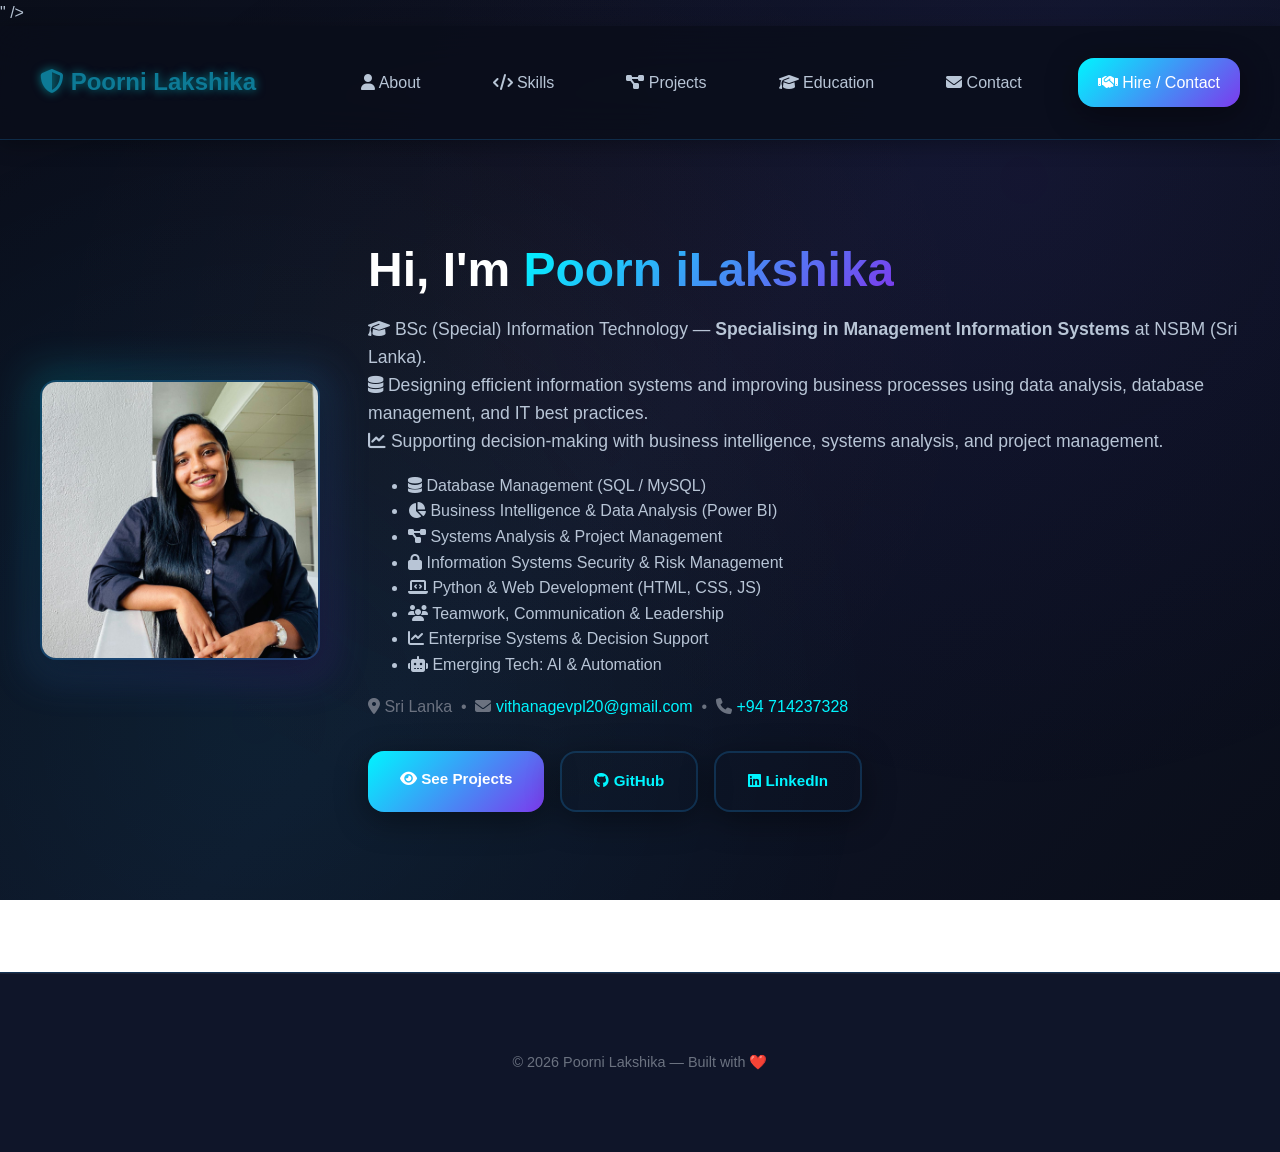
==== index.html @ 37166b0a "Add files via upload" ====
<!doctype html>
<html lang="en">
<head>
  <meta charset="utf-8" />
  <meta name="viewport" content="width=device-width,initial-scale=1" />
  <title>Poorni Lakshika</title>
  <meta name="description" content="Poorni Lakshika —  MIS undergraduate at NSBM focusing on database management, business intelligence, systems analysis, project management, and information systems security. Explore projects in Power BI dashboards, enterprise solutions, and data-driven decision making." />
" />
  <link rel="stylesheet" href="styles.css" />
  <link rel="icon" href="data:;base64,iVBORw0KGgo=">

  <!-- Open Graph / Twitter -->
  <meta property="og:title" content="Poorni Lakshika — & MIS Undergraduate | Data, Systems & Business Technology Portfolio">
  <meta property="og:description" content="Secure Share • Voice-Authenticated Login • Exam Proctoring Concept • Firebase • Kotlin • Offensive/Defensive Security">
  <meta property="og:type" content="website">
  <meta property="og:image" content="about.jpg">
  <meta name="twitter:card" content="summary_large_image">

  <!-- Font Awesome -->
  <link rel="preconnect" href="https://cdnjs.cloudflare.com" crossorigin>
  <link rel="stylesheet" href="https://cdnjs.cloudflare.com/ajax/libs/font-awesome/6.5.1/css/all.min.css">

  <!-- JSON-LD: Person -->
  <script type="application/ld+json">
  {
    "@context":"https://schema.org",
    "@type":"Person",
    "name":"Poorni Lakshika",
    "jobTitle":"MIS Student & Data, Systems & Business Technology Portfolio ",
    "email":"mailt:Vithanagevpl20@gmail.com",
    "telephone":"+94714237328",
    "image":"about.jpg",
    "alumniOf":{"@type":"CollegeOrUniversity","name":"NSBM Green Univercity"},
    "knowsAbout":["Management Information Systems","Database Management","Business Intelligence","Data Analysis","Systems Analysis & Design","Project Management"],
    "url":""
  }
  </script>
</head>
<body>
 

  <header class="site-header" role="banner">
    <div class="container header-inner">
      <a class="logo" href="#home" aria-label="Go to home">
        <i class="fas fa-shield-alt" aria-hidden="true"></i> <span>Poorni Lakshika</span>
      </a>

      <nav class="nav" id="nav" role="navigation" aria-label="Primary">
  <a href="about.html"><i class="fas fa-user" aria-hidden="true"></i> About</a>
  <a href="skills.html"><i class="fas fa-code" aria-hidden="true"></i> Skills</a>
  <a href="projects.html"><i class="fas fa-project-diagram" aria-hidden="true"></i> Projects</a>
  <a href="education.html"><i class="fas fa-graduation-cap" aria-hidden="true"></i> Education</a>
  <a href="contact.html"><i class="fas fa-envelope" aria-hidden="true"></i> Contact</a>
  <a class="cta" href="contact.html"><i class="fas fa-handshake" aria-hidden="true"></i> Hire / Contact</a>
      </nav>

      <button id="navToggle" class="nav-toggle" aria-label="Toggle navigation" aria-controls="nav" aria-expanded="false">☰</button>
    </div>
  </header>

  <main id="main">
    <!-- HERO -->
    <section id="home" class="hero">
      <div class="container hero-grid">
        <div class="hero-card">
          <img src="about.jpg" alt="Portrait of Poorni Lakshika" class="avatar" />
        </div>
        <div class="hero-copy">
          <h1>Hi, I'm <span class="accent">Poorn iLakshika</span></h1>
          <p class="lead">
            <p class="lead">
  <i class="fas fa-graduation-cap" aria-hidden="true"></i>
  BSc (Special) Information Technology — <strong>Specialising in Management Information Systems</strong> at NSBM (Sri Lanka).<br>
  <i class="fas fa-database" aria-hidden="true"></i>
  Designing efficient information systems and improving business processes using data analysis, database management, and IT best practices.<br>
  <i class="fas fa-chart-line" aria-hidden="true"></i>
  Supporting decision-making with business intelligence, systems analysis, and project management.
</p>


        <ul class="quick-stats" aria-label="Highlights">
  <li><i class="fas fa-database"></i> Database Management (SQL / MySQL)</li>
  <li><i class="fas fa-chart-pie"></i> Business Intelligence & Data Analysis (Power BI)</li>
  <li><i class="fas fa-project-diagram"></i> Systems Analysis & Project Management</li>
  <li><i class="fas fa-lock"></i> Information Systems Security & Risk Management</li>
  <li><i class="fas fa-laptop-code"></i> Python & Web Development (HTML, CSS, JS)</li>
  <li><i class="fas fa-users"></i> Teamwork, Communication & Leadership</li>
  <li><i class="fas fa-chart-line"></i> Enterprise Systems & Decision Support</li>
  <li><i class="fas fa-robot"></i> Emerging Tech: AI & Automation</li>
</ul>



          <p class="meta">
            <i class="fas fa-location-dot"></i> Sri Lanka
            &nbsp;•&nbsp; <i class="fas fa-envelope"></i> <a href="mailto:vithanagevpl20@gmail.com">vithanagevpl20@gmail.com</a>
            &nbsp;•&nbsp; <i class="fas fa-phone"></i> <a href="tel:+94771863032">+94 714237328</a>
          </p>

          <div class="hero-actions">
            <a class="btn" href="projects.html"><i class="fas fa-eye"></i> See Projects</a>
            <a class="btn ghost" href="https://github.com/PoorniLakshika" target="_blank" rel="noopener"><i class="fab fa-github"></i> GitHub</a>
            <a class="btn ghost" href="https://www.linkedin.com/in/PoorniLakshika/" target="_blank" rel="noopener"><i class="fab fa-linkedin"></i> LinkedIn</a>
          </div>
        </div>
      </div>
    </section>

   
  </main>

  <footer class="site-footer" role="contentinfo">
    <div class="container">
      <p>© <span id="year"></span> Poorni Lakshika — Built with ❤️</p>
    </div>
  </footer>

  <script>
    // Year
    document.getElementById('year').textContent = new Date().getFullYear();

    // Mobile nav toggle (accessible)
    const navToggle = document.getElementById('navToggle');
    const nav = document.getElementById('nav');
    navToggle.addEventListener('click', () => {
      const expanded = navToggle.getAttribute('aria-expanded') === 'true';
      navToggle.setAttribute('aria-expanded', String(!expanded));
      nav.classList.toggle('open');
    });

    // Smooth scroll for anchor links (optional)
    document.querySelectorAll('a[href^="#"]').forEach(a => {
      a.addEventListener('click', e => {
        const id = a.getAttribute('href');
        if (id.length > 1) {
          e.preventDefault();
          document.querySelector(id).scrollIntoView({ behavior: 'smooth', block: 'start' });
        }
      });
    });
  </script>
</body>
</html>
---- styles.css ----
/* General resets */
body {
  font-family: 'Segoe UI', Tahoma, Geneva, Verdana, sans-serif;
  line-height: 1.6;
  color: #333;
  background-color: #f9f9f9;
  margin: 0;
  padding: 0;
}

/* Consistent background for certificate page */
body.certificate-bg {
  background: #0a0e1a !important;
  color: #fff;
}

.certificate-main {
  width: 100%;
  max-width: 500px;
  margin: 0 auto;
  padding: 1rem;
  display: flex;
  flex-direction: column;
  align-items: center;
  justify-content: center;
  min-height: 100vh;
}

.certificate-main figure {
  margin: 0;
  text-align: center;
}

.certificate-main img {
  max-width: 100%;
  width: 100%;
  border-radius: 16px;
  box-shadow: 0 4px 32px rgba(39,166,255,0.18);
  border: 2px solid #27a6ff;
}

.certificate-main figcaption {
  margin-top: 1rem;
  font-size: 1.1rem;
  color: #27a6ff;
  font-weight: 600;
}

@media (max-width: 600px) {
  .certificate-main {
    max-width: 98vw;
    padding: 0.5rem;
  }
  .certificate-main img {
    border-radius: 10px;
  }
  .certificate-main figcaption {
    font-size: 1rem;
  }
}

.container {
  max-width: 900px;
  margin: 0 auto;
  padding: 2rem 1rem;
}

/* Header */
.site-header {
  background-color: #1a1a1a;
  color: white;
  padding: 1rem 0;
  position: sticky;
  top: 0;
  z-index: 100;
}

.site-header .logo {
  font-weight: 700;
  font-size: 1.5rem;
  color: #0d7a96;
  text-decoration: none;
}

.nav a {
  color: #ddd;
  margin-left: 1.5rem;
  text-decoration: none;
  font-weight: 600;
  transition: color 0.3s ease;
}

.nav a:hover,
.nav a.active {
  color: #4caf50;
}

.cta {
  background-color: #4caf50;
  padding: 0.4rem 0.8rem;
  border-radius: 4px;
  font-weight: 700;
  color: white !important;
}

.cta:hover {
  background-color: #45a049;
}

/* About section */
/* About section */
.about-section {
  background: rgba(255, 255, 255, 0.05);
  border-radius: 12px;
  box-shadow: 0 8px 16px rgba(0,0,0,0.1);
  padding: 3rem;
  margin-top: 3rem;

  /* Animation: slide down from header */
  transform: translateY(-150px); /* start above header */
  opacity: 0;
  animation: dropFromHeader 1s ease-out forwards;
}

@keyframes dropFromHeader {
  0% {
    transform: translateY(-150px);
    opacity: 0;
  }
  100% {
    transform: translateY(0);
    opacity: 1;
  }
}

.about-wrapper {
  display: flex;
  gap: 3rem;
  align-items: center;
  flex-wrap: wrap;
}

.about-image img {
  width: 280px;
  border-radius: 20px;
  object-fit: cover;
  box-shadow: 0 8px 15px rgba(0,0,0,0.15);
  transition: transform 0.3s ease;
}

.about-image img:hover {
  transform: scale(1.05);
}

.about-content {
  flex: 1;
  min-width: 280px;
}

.about-content h1 {
  font-size: 2.4rem;
  margin-bottom: 1rem;
  color: #eeeaea;
}

.highlight {
  color: #4caf50;
  font-weight: 700;
}

.about-content p {
  font-size: 1.1rem;
  margin-bottom: 1rem;
  color: #dad0d0;
}

.btn-primary {
  display: inline-block;
  background-color: #4caf50;
  color: white;
  font-weight: 600;
  padding: 0.6rem 1.2rem;
  border-radius: 6px;
  text-decoration: none;
  transition: background-color 0.3s ease;
}

.btn-primary:hover {
  background-color: #45a049;
}

/* Footer */
.site-footer {
  background-color: #1a1a1a;
  color: #aaa;
  text-align: center;
  padding: 1rem 0;
  margin-top: 4rem;
  font-size: 0.9rem;
}

/* Responsive */
@media (max-width: 768px) {
  .about-wrapper {
    flex-direction: column;
    text-align: center;
  }

  .about-image img {
    width: 220px;
    margin: 0 auto;
  }
}

/* ----------------------------------- */
/* Professional Cybersecurity Portfolio Styles */
/* ----------------------------------- */

:root {
  /* Dark cybersecurity color palette */
  --bg: #0a0e1a;
  --bg-secondary: #0f1529;
  --card: #1a1f35;
  --card-hover: #252b47;
  --glass: rgba(39, 166, 255, 0.08);
  --glass-border: rgba(39, 166, 255, 0.2);

  /* Cybersecurity accent colors */
  --accent-primary: #00f5ff;     /* Cyan */
  --accent-secondary: #7c3aed;   /* Purple */
  --accent-warning: #ff6b35;     /* Orange */
  --accent-success: #00ff88;     /* Green */
  --accent-gradient: linear-gradient(135deg, #00f5ff, #7c3aed);

  /* Text colors */
  --text-primary: #ffffff;
  --text-secondary: #b8c5d6;
  --text-muted: #6b7280;

  /* Effects */
  --shadow-glow: 0 0 20px rgba(0, 245, 255, 0.3);
  --shadow-card: 0 8px 32px rgba(0, 0, 0, 0.4);
  --radius: 16px;
  --radius-small: 8px;
  --container: 1200px;
  --gap: 1.5rem;

  /* Typography */
  font-family: 'Inter', 'SF Pro Display', ui-sans-serif, system-ui, -apple-system, "Segoe UI", Roboto, "Helvetica Neue", Arial;
  color: var(--text-secondary);
  line-height: 1.6;
}

/* Reset & Global Styles */
*, *::before, *::after {
  box-sizing: border-box;
}

html, body {
  height: 100%;
  margin: 0;
  padding: 0;
}

body {
  background: linear-gradient(135deg, var(--bg) 0%, var(--bg-secondary) 50%, #0a0e1a 100%);
  background-attachment: fixed;
  font-size: 16px;
  -webkit-font-smoothing: antialiased;
  -moz-osx-font-smoothing: grayscale;
  color: var(--text-secondary);
  position: relative;
  overflow-x: hidden;
}

/* Animated background pattern */
body::before {
  content: '';
  position: fixed;
  top: 0;
  left: 0;
  width: 100%;
  height: 100%;
  background-image:
    radial-gradient(circle at 20% 80%, rgba(0, 245, 255, 0.05) 0%, transparent 50%),
    radial-gradient(circle at 80% 20%, rgba(124, 58, 237, 0.05) 0%, transparent 50%),
    radial-gradient(circle at 40% 40%, rgba(255, 107, 53, 0.03) 0%, transparent 50%);
  pointer-events: none;
  z-index: -1;
}

/* Container */
.container {
  width: calc(100% - 2rem);
  max-width: var(--container);
  margin: 0 auto;
  padding: 2rem 0;
}

/* Header */
.site-header {
  position: sticky;
  top: 0;
  background: rgba(10, 14, 26, 0.85);
  backdrop-filter: blur(20px);
  border-bottom: 1px solid var(--glass-border);
  z-index: 100;
  box-shadow: 0 4px 20px rgba(0, 0, 0, 0.3);
}

.header-inner {
  display: flex;
  align-items: center;
  justify-content: space-between;
  gap: var(--gap);
  padding: 1rem 0;
}

.logo {
  color: var(--accent-primary);
  text-decoration: none;
  font-weight: 700;
  font-size: 1.25rem;
  text-shadow: 0 0 10px rgba(0, 245, 255, 0.5);
  transition: all 0.3s ease;
}

.logo:hover {
  text-shadow: var(--shadow-glow);
  transform: scale(1.05);
}

/* Navigation */
.nav {
  display: flex;
  gap: 1rem;
  align-items: center;
}

.nav a {
  color: var(--text-secondary);
  text-decoration: none;
  padding: 0.75rem 1rem;
  border-radius: var(--radius-small);
  transition: all 0.3s ease;
  position: relative;
  font-weight: 500;
}

.nav a:hover {
  color: var(--accent-primary);
  background: var(--glass);
  border: 1px solid var(--glass-border);
  transform: translateY(-1px);
}

.nav a:hover::before {
  content: '';
  position: absolute;
  inset: 0;
  border-radius: var(--radius-small);
  background: var(--accent-gradient);
  opacity: 0.1;
  z-index: -1;
}

.cta {
  background: var(--accent-gradient) !important;
  color: var(--text-primary) !important;
  padding: 0.75rem 1.25rem !important;
  border-radius: var(--radius) !important;
  font-weight: 600;
  box-shadow: var(--shadow-card);
  border: none !important;
}

.cta:hover {
  transform: translateY(-2px);
  box-shadow: 0 12px 40px rgba(0, 245, 255, 0.4);
}

.nav-toggle {
  display: none;
  background: none;
  border: 0;
  color: var(--text-secondary);
  font-size: 1.5rem;
  cursor: pointer;
}

/* Hero Section */
.hero {
  padding: 4rem 0;
  position: relative;
}

.hero-grid {
  display: grid;
  grid-template-columns: 280px 1fr;
  gap: 3rem;
  align-items: center;
}

.hero-card {
  position: relative;
}

.avatar {
  width: 280px;
  height: 280px;
  object-fit: cover;
  border-radius: var(--radius);
  box-shadow: var(--shadow-card);
  border: 2px solid var(--glass-border);
  transition: all 0.3s ease;
  position: relative;
  z-index: 2;
}

.avatar:hover {
  transform: scale(1.02);
  box-shadow: 0 20px 60px rgba(0, 245, 255, 0.3);
}

.hero-card::before {
  content: '';
  position: absolute;
  inset: -10px;
  background: var(--accent-gradient);
  border-radius: var(--radius);
  opacity: 0.2;
  filter: blur(20px);
  z-index: 1;
}

.hero-copy h1 {
  font-size: 3rem;
  color: var(--text-primary);
  margin: 0.5rem 0;
  font-weight: 700;
  line-height: 1.1;
}

.accent {
  background: var(--accent-gradient);
  -webkit-background-clip: text;
  -webkit-text-fill-color: transparent;
  background-clip: text;
  text-shadow: none;
}

.lead {
  color: var(--text-secondary);
  margin-top: 1rem;
  font-size: 1.1rem;
  line-height: 1.6;
}

.meta {
  color: var(--text-muted);
  margin: 1rem 0;
}

.meta a {
  color: var(--accent-primary);
  text-decoration: none;
}

.meta a:hover {
  text-decoration: underline;
}

.hero-actions {
  margin-top: 2rem;
  display: flex;
  gap: 1rem;
  flex-wrap: wrap;
}

/* Buttons */
.btn {
  display: inline-block;
  background: var(--accent-gradient);
  color: var(--text-primary);
  padding: 1rem 2rem;
  border-radius: var(--radius);
  text-decoration: none;
  font-weight: 600;
  font-size: 0.95rem;
  box-shadow: var(--shadow-card);
  border: none;
  cursor: pointer;
  transition: all 0.3s ease;
  position: relative;
  overflow: hidden;
}

.btn::before {
  content: '';
  position: absolute;
  top: 0;
  left: -100%;
  width: 100%;
  height: 100%;
  background: linear-gradient(90deg, transparent, rgba(255,255,255,0.2), transparent);
  transition: left 0.5s;
}

.btn:hover::before {
  left: 100%;
}

.btn:hover {
  transform: translateY(-2px);
  box-shadow: 0 15px 50px rgba(0, 245, 255, 0.4);
}

.btn.ghost {
  background: transparent;
  border: 2px solid var(--glass-border);
  color: var(--accent-primary);
  box-shadow: var(--shadow-card);
}

.btn.ghost:hover {
  background: var(--glass);
  border-color: var(--accent-primary);
  box-shadow: 0 15px 50px rgba(0, 245, 255, 0.2);
}

/* Sections */
.section {
  padding: 4rem 0;
  position: relative;
}

.section.alt {
  background: linear-gradient(135deg, 
    rgba(0, 245, 255, 0.02) 0%, 
    rgba(124, 58, 237, 0.02) 50%, 
    transparent 100%);
  border-top: 1px solid var(--glass-border);
  border-bottom: 1px solid var(--glass-border);
}

h2 {
  color: var(--text-primary);
  margin: 0 0 2rem;
  font-size: 2.5rem;
  font-weight: 700;
  position: relative;
  display: inline-block;
}

h2::after {
  content: '';
  position: absolute;
  bottom: -8px;
  left: 0;
  width: 60px;
  height: 3px;
  background: var(--accent-gradient);
  border-radius: 2px;
}

h3 {
  color: var(--text-primary);
  font-size: 1.25rem;
  margin: 0 0 0.75rem;
  font-weight: 600;
}

h4 {
  color: var(--accent-primary);
  font-size: 1.1rem;
  margin: 0 0 0.5rem;
  font-weight: 600;
}

.grid-2 {
  display: grid;
  grid-template-columns: 1fr 1fr;
  gap: 2rem;
}

/* Skills Section */
.skills-grid {
  /* Ticked effect for Soft Skills section */
.skills-grid.ticked {
  position: relative;
}

.skills-grid.ticked::before {
  content: '\f00c'; /* Font Awesome checkmark icon */
  font-family: 'Font Awesome 6 Free';
  font-weight: 900;
  position: absolute;
  top: -10px;
  right: 10px;
  font-size: 1.5rem;
  color: var(--accent-success); /* Green color for checkmark */
  background: var(--card);
  border-radius: 50%;
  padding: 0.5rem;
  border: 1px solid var(--glass-border);
  box-shadow: var(--shadow-card);
}
}

.skill {
  background: var(--card);
  padding: 2rem;
  border-radius: var(--radius);
  border: 1px solid var(--glass-border);
  box-shadow: var(--shadow-card);
  transition: all 0.3s ease;
  position: relative;
  overflow: hidden;
}

.skill::before {
  content: '';
  position: absolute;
  top: 0;
  left: 0;
  right: 0;
  height: 3px;
  background: var(--accent-gradient);
}

.skill:hover {
  transform: translateY(-5px);
  border-color: var(--accent-primary);
  box-shadow: 0 20px 60px rgba(0, 245, 255, 0.2);
}

.skill h4 {
  margin-bottom: 1rem;
}

.skill p {
  color: var(--text-secondary);
  line-height: 1.6;
}

.tags {
  font-size: 0.875rem;
  color: var(--accent-primary);
  margin-top: 1rem;
  font-weight: 500;
}

/* Projects Section */
.project {
  background: var(--card);
  padding: 2rem;
  margin-bottom: 1.5rem;
  border-radius: var(--radius);
  border: 1px solid var(--glass-border);
  box-shadow: var(--shadow-card);
  transition: all 0.3s ease;
  position: relative;
  overflow: hidden;
}

.project::before {
  content: '';
  position: absolute;
  top: 0;
  left: 0;
  right: 0;
  height: 2px;
  background: var(--accent-gradient);
}

.project:hover {
  transform: translateY(-3px);
  border-color: var(--accent-secondary);
  box-shadow: 0 15px 50px rgba(124, 58, 237, 0.2);
}

.project h3 {
  color: var(--text-primary);
  font-size: 1.3rem;
  margin-bottom: 1rem;
}

.project p {
  color: var(--text-secondary);
  margin-bottom: 0.75rem;
  line-height: 1.6;
}

.project .tags {
  background: var(--glass);
  border: 1px solid var(--glass-border);
  padding: 0.5rem 1rem;
  border-radius: 20px;
  display: inline-block;
  font-size: 0.8rem;
  font-weight: 500;
}

/* Education Section */
.edu-grid {
  display: grid;
  grid-template-columns: repeat(auto-fit, minmax(300px, 1fr));
  gap: 1.5rem;
  margin-top: 2rem;
}

.edu {
  background: var(--card);
  padding: 2rem;
  border-radius: var(--radius);
  border: 1px solid var(--glass-border);
  box-shadow: var(--shadow-card);
  transition: all 0.3s ease;
  position: relative;
}

.edu::before {
  content: '';
  position: absolute;
  top: 0;
  left: 0;
  right: 0;
  height: 3px;
  background: linear-gradient(135deg, var(--accent-success), var(--accent-primary));
}

.edu:hover {
  transform: translateY(-3px);
  border-color: var(--accent-success);
  box-shadow: 0 15px 50px rgba(0, 255, 136, 0.2);
}

.edu h4 {
  color: var(--text-primary);
  font-size: 1.2rem;
  margin-bottom: 1rem;
  line-height: 1.4;
}

.edu p {
  color: var(--accent-success);
  font-weight: 600;
}

/* Contact Section */
.contact-grid {
  display: grid;
  grid-template-columns: 1fr 1fr;
  gap: 2rem;
}

.contact-form {
  background: var(--card);
  border-radius: var(--radius);
  padding: 2rem;
  box-shadow: var(--shadow-card);
  border: 1px solid var(--glass-border);
}

.contact-form label {
  display: block;
  margin-bottom: 0.5rem;
  font-weight: 600;
  color: var(--text-primary);
}

.contact-form input,
.contact-form textarea {
  width: 100%;
  background: var(--bg-secondary);
  border: 1px solid var(--glass-border);
  border-radius: var(--radius-small);
  padding: 0.75rem 1rem;
  color: var(--text-secondary);
  margin-bottom: 1.5rem;
  font-size: 1rem;
  transition: border-color 0.3s ease;
}

.contact-form input:focus,
.contact-form textarea:focus {
  border-color: var(--accent-primary);
  outline: none;
}

.contact-form button {
  background: var(--accent-gradient);
  border: none;
  color: var(--text-primary);
  padding: 1rem 2rem;
  border-radius: var(--radius);
  font-weight: 700;
  font-size: 1rem;
  cursor: pointer;
  transition: all 0.3s ease;
}

.contact-form button:hover {
  box-shadow: 0 15px 50px rgba(0, 245, 255, 0.4);
  transform: translateY(-2px);
}

/* Footer */
.site-footer {
  background: var(--bg-secondary);
  color: var(--text-muted);
  text-align: center;
  padding: 2rem 1rem;
  font-size: 0.9rem;
  border-top: 1px solid var(--glass-border);
  box-shadow: inset 0 1px 0 rgba(255, 255, 255, 0.05);
}

/* Responsive adjustments */
@media (max-width: 768px) {
  .hero-grid {
    grid-template-columns: 1fr;
    text-align: center;
  }

  .hero-card {
    margin: 0 auto;
  }

  .nav {
    display: none;
  }

  .nav-toggle {
    display: block;
  }

  .container {
    padding: 1rem;
  }

  .grid-2 {
    grid-template-columns: 1fr;
  }

  .skills-grid,
  .edu-grid {
    grid-template-columns: 1fr;
  }

  .contact-grid {
    grid-template-columns: 1fr;
  }
}
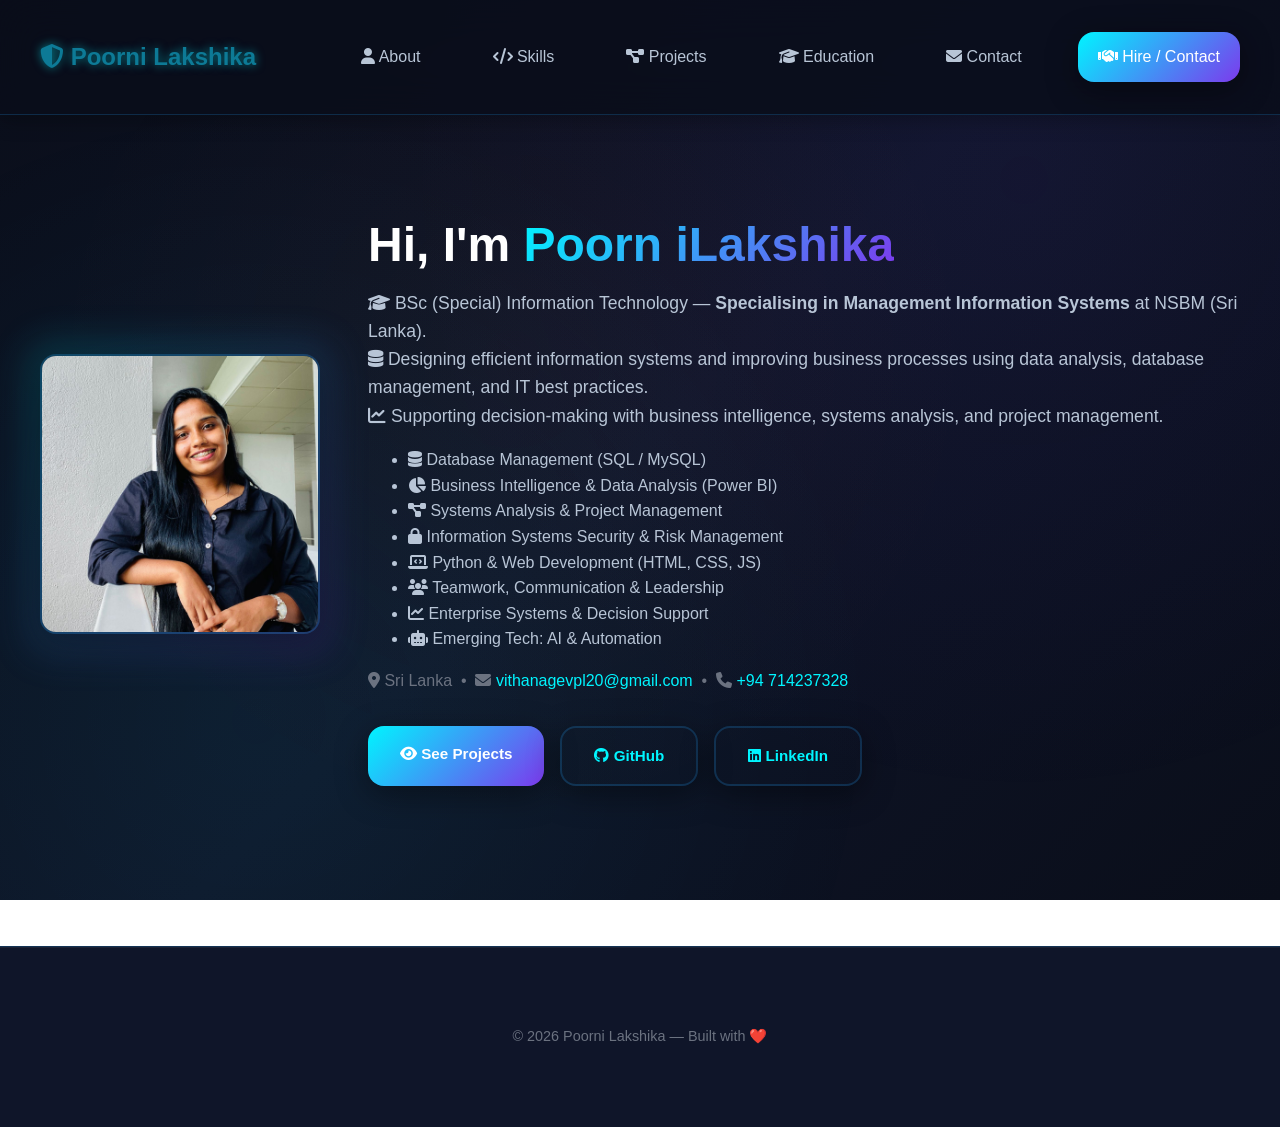
==== commit af4bd653: "Fix HTML encoding issues in index.html" ====
--- a/index.html
+++ b/index.html
@@ -5,7 +5,7 @@
   <meta name="viewport" content="width=device-width,initial-scale=1" />
   <title>Poorni Lakshika</title>
   <meta name="description" content="Poorni Lakshika —  MIS undergraduate at NSBM focusing on database management, business intelligence, systems analysis, project management, and information systems security. Explore projects in Power BI dashboards, enterprise solutions, and data-driven decision making." />
-" />
+
   <link rel="stylesheet" href="styles.css" />
   <link rel="icon" href="data:;base64,iVBORw0KGgo=">
 
@@ -140,4 +140,5 @@
     });
   </script>
 </body>
-</html>+
+</html>
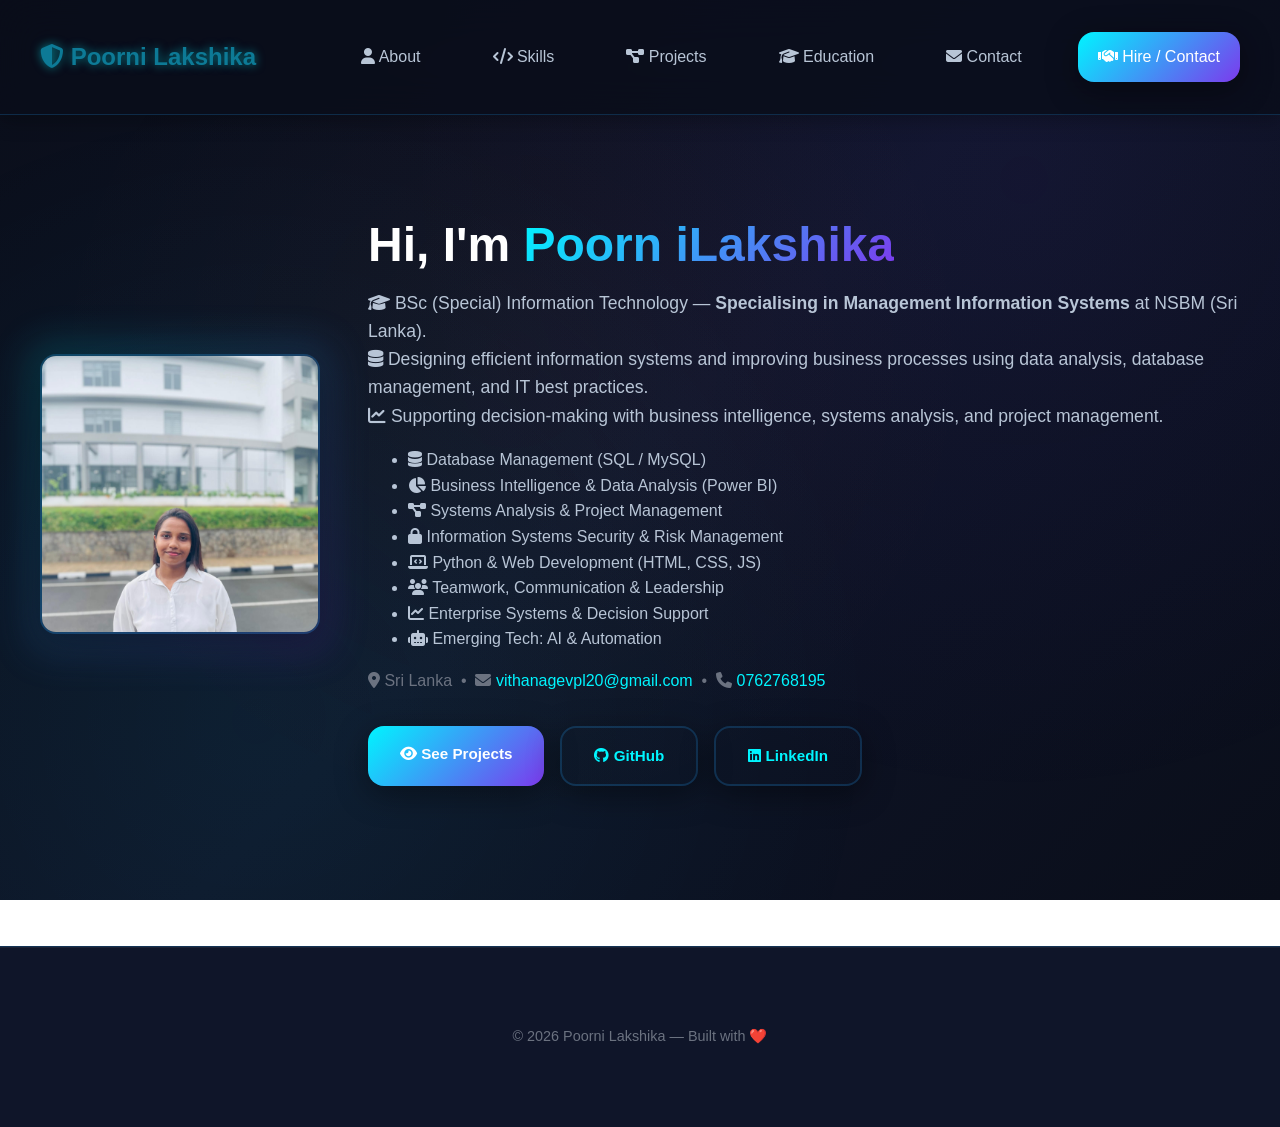
==== commit f9563f21: "Fix HTML encoding issues in index.html" ====
--- a/index.html
+++ b/index.html
@@ -63,7 +63,7 @@
     <section id="home" class="hero">
       <div class="container hero-grid">
         <div class="hero-card">
-          <img src="about.jpg" alt="Portrait of Poorni Lakshika" class="avatar" />
+          <img src="My about.jpg" alt="Portrait of Poorni Lakshika" class="avatar" />
         </div>
         <div class="hero-copy">
           <h1>Hi, I'm <span class="accent">Poorn iLakshika</span></h1>
@@ -94,7 +94,7 @@
           <p class="meta">
             <i class="fas fa-location-dot"></i> Sri Lanka
             &nbsp;•&nbsp; <i class="fas fa-envelope"></i> <a href="mailto:vithanagevpl20@gmail.com">vithanagevpl20@gmail.com</a>
-            &nbsp;•&nbsp; <i class="fas fa-phone"></i> <a href="tel:+94771863032">+94 714237328</a>
+            &nbsp;•&nbsp; <i class="fas fa-phone"></i> <a href="tel:+94771863032">0762768195</a>
           </p>
 
           <div class="hero-actions">
@@ -142,3 +142,4 @@
 </body>
 
 </html>
+
